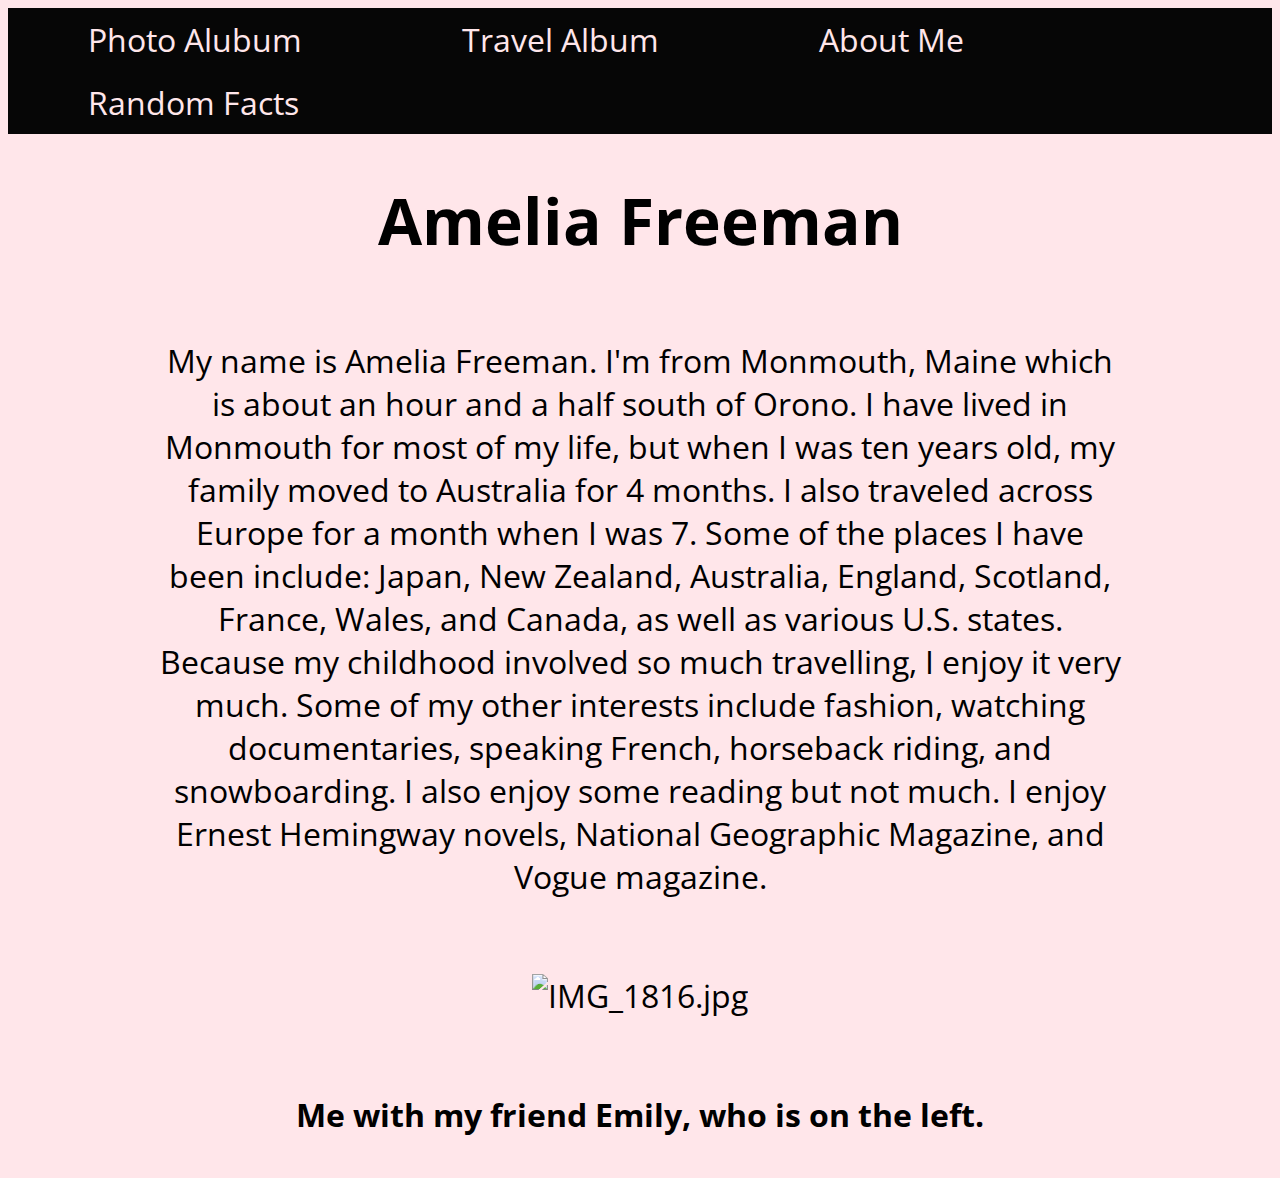
==== Index.html @ f2f1dc74 "First Version" ====
<!DOCTYPE html>
<html>
<head>
<title>Amelia Freeman</title>
</head>
<link href="https://fonts.googleapis.com/css?family=Open+Sans+Condensed:300" rel="stylesheet"> 
<link rel="stylesheet" type="text/css" href="Style.css">
<body>

<ul>
  <li><a href="Photos.html">Photo Alubum</a></li>
  <li><a href="Travel.html">Travel Album</a></li>
  <li><a href="About Me.html">About Me</a></li>
  <li><a href="Random Facts.html">Random Facts</a></li>
</ul>

<h1>Amelia Freeman</h1>
<p style="text-align:center"> My name is Amelia Freeman. I'm from Monmouth, Maine which is about an hour and a half south of Orono. I have lived in Monmouth for most of my life, 
but when I was ten years old, my family moved to Australia for 4 months. I also traveled across Europe for a month when I was 7. Some of the places I have been include:
Japan, New Zealand, Australia, England, Scotland, France, Wales, and Canada, as well as various U.S. states. Because my childhood involved so much travelling, I enjoy it very much. 
Some of my other interests include fashion, watching documentaries, speaking French, horseback riding, and snowboarding. I also enjoy some reading but not much. 
I enjoy Ernest Hemingway novels, National Geographic Magazine, and Vogue magazine.</p>
<p style="text-align:center"><IMG SRC="IMG_1816.jpg" alt="IMG_1816.jpg" width="600" height="350"></p>
<h4 style="text-align:center"> Me with my friend Emily, who is on the left.</h4>
</body>
</html>
---- Style.css ----
h1 {text-align: center;}
body { background: #ffe6ea;
       color: black;
       font-size: 24pt; }
	   p{margin: 2cm 4cm 2cm 4cm;}
body { font-family: 'Open Sans Condensed', sans-serif; }
<style>
ul {
    list-style-type: none;
    margin: 0;
    padding: 0;
} 

ul {
    list-style-type: none;
    margin: 0;
    padding: 0;
    overflow: hidden;
    background-color: #060606;
}

li {
    float: Left;
}

li a {
    display: block;
    color: #ffe6ea;
    text-align: center;
    padding: 10px 80px;
    text-decoration: none;
}

li a:hover {
    background-color: #111;
}
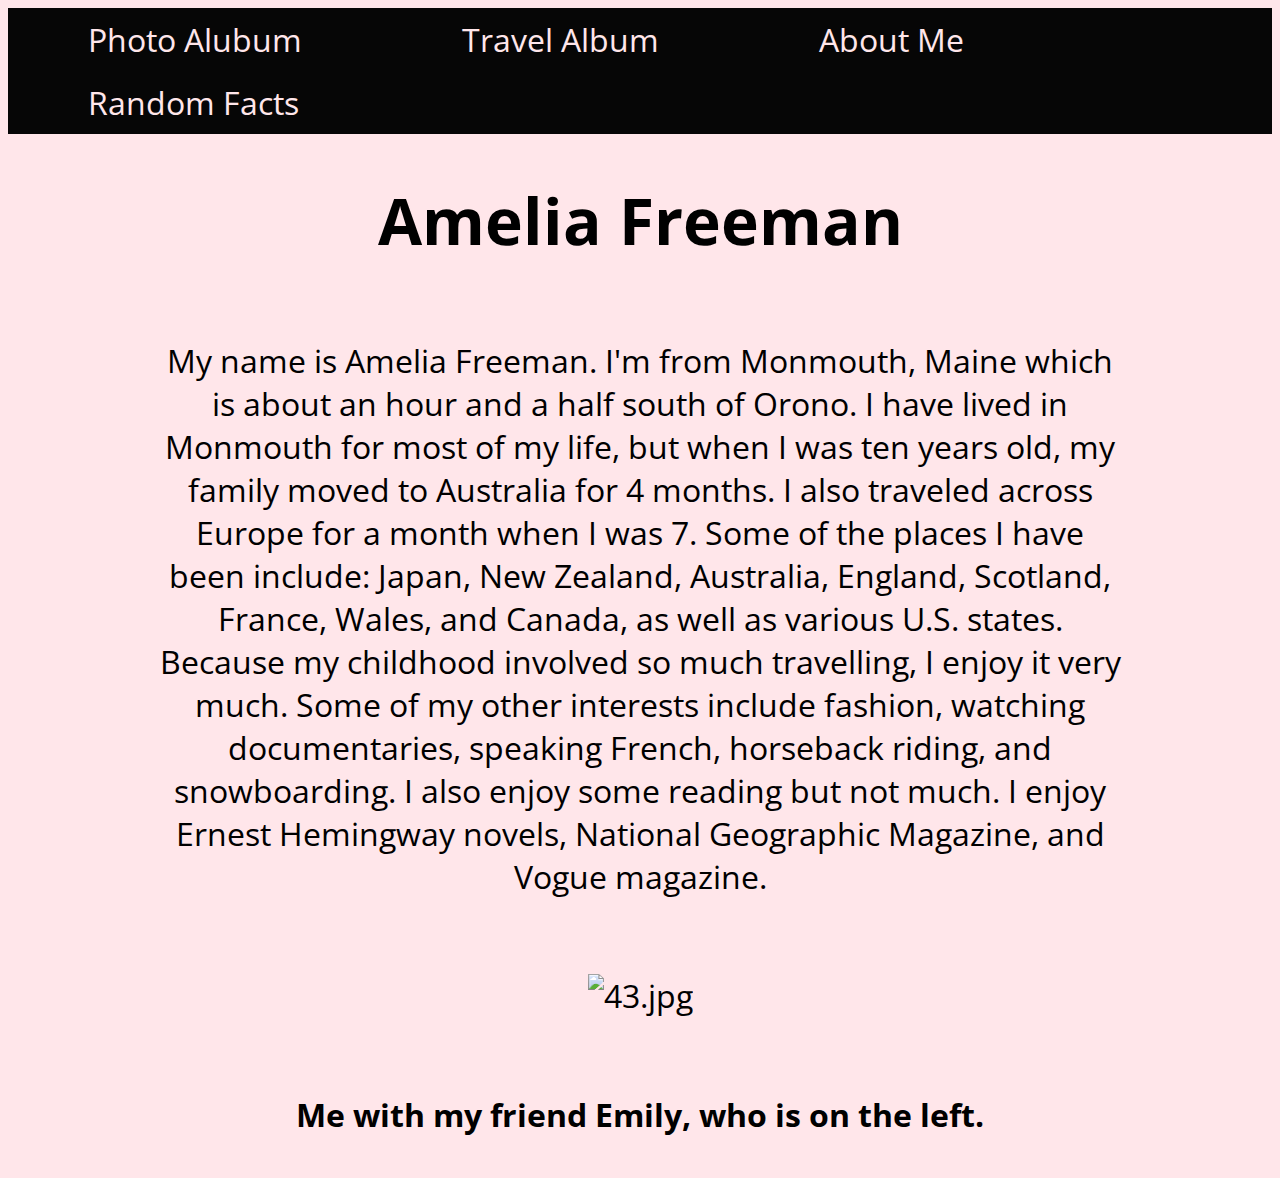
==== commit e667b32b: "Second Version" ====
--- a/Index.html
+++ b/Index.html
@@ -20,7 +20,7 @@
 Japan, New Zealand, Australia, England, Scotland, France, Wales, and Canada, as well as various U.S. states. Because my childhood involved so much travelling, I enjoy it very much. 
 Some of my other interests include fashion, watching documentaries, speaking French, horseback riding, and snowboarding. I also enjoy some reading but not much. 
 I enjoy Ernest Hemingway novels, National Geographic Magazine, and Vogue magazine.</p>
-<p style="text-align:center"><IMG SRC="IMG_1816.jpg" alt="IMG_1816.jpg" width="600" height="350"></p>
+<p style="text-align:center"><IMG SRC="43.jpg" alt="43.jpg" width="600" height="350"></p>
 <h4 style="text-align:center"> Me with my friend Emily, who is on the left.</h4>
 </body>
 </html>
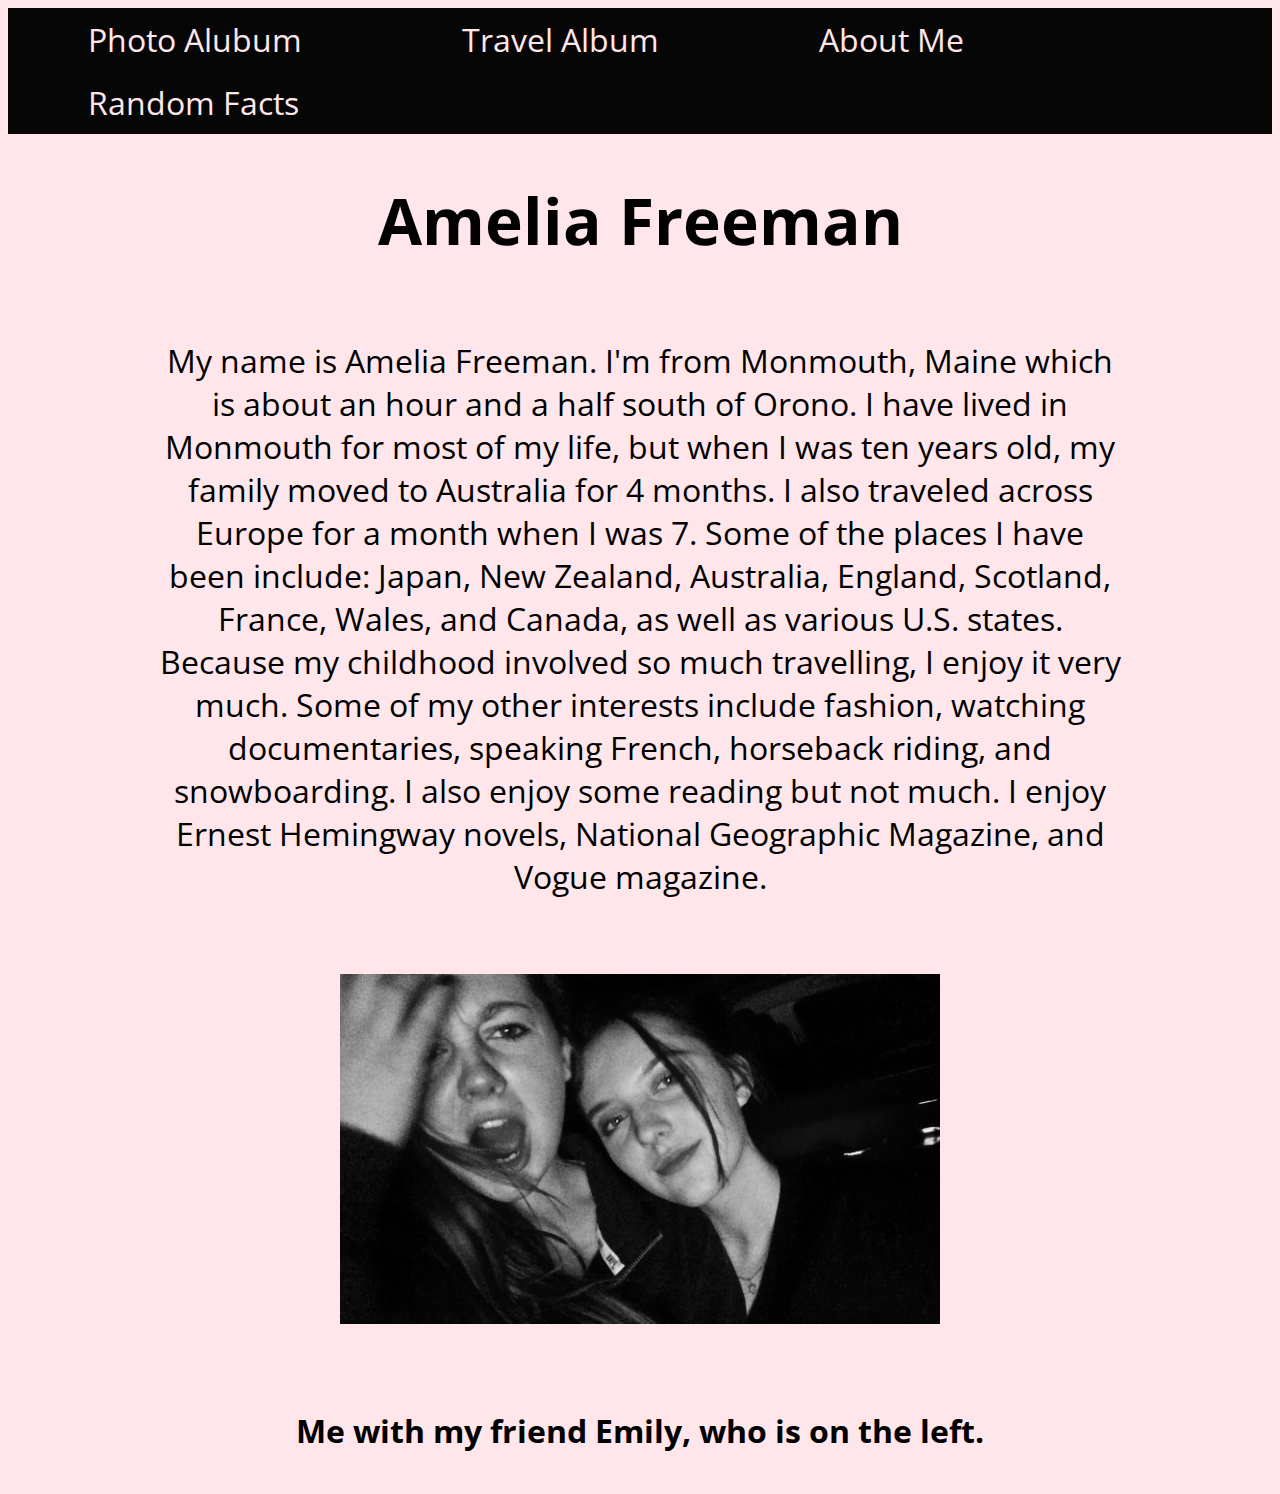
==== commit a6d868c8: "Third Upload" ====
--- a/Index.html
+++ b/Index.html
@@ -20,7 +20,7 @@
 Japan, New Zealand, Australia, England, Scotland, France, Wales, and Canada, as well as various U.S. states. Because my childhood involved so much travelling, I enjoy it very much. 
 Some of my other interests include fashion, watching documentaries, speaking French, horseback riding, and snowboarding. I also enjoy some reading but not much. 
 I enjoy Ernest Hemingway novels, National Geographic Magazine, and Vogue magazine.</p>
-<p style="text-align:center"><IMG SRC="43.jpg" alt="43.jpg" width="600" height="350"></p>
+<p style="text-align:center"><IMG SRC="43.JPG" alt="43.JPG" width="600" height="350"></p>
 <h4 style="text-align:center"> Me with my friend Emily, who is on the left.</h4>
 </body>
 </html>
